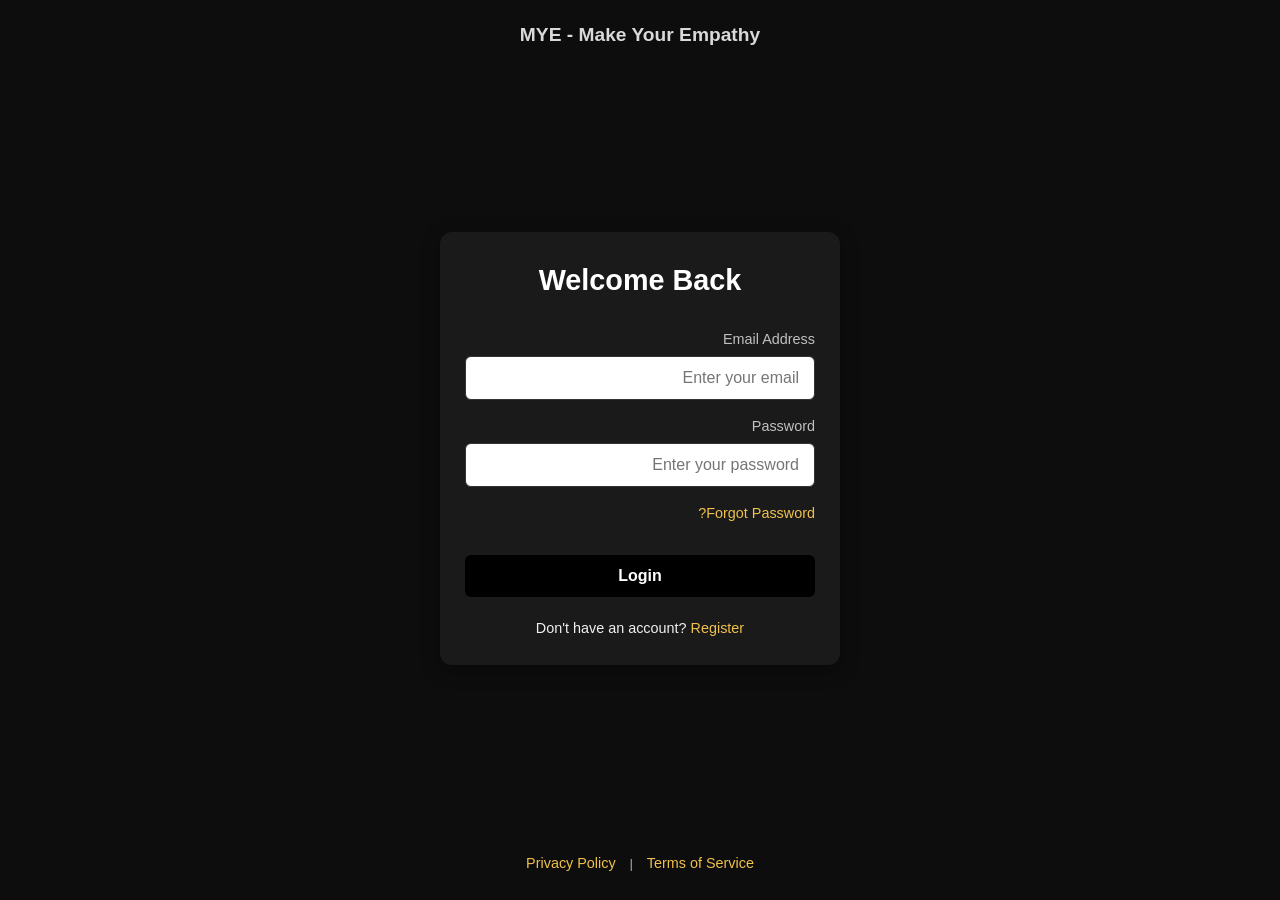
==== login.html @ 3ac2aa5a "initial commit of Login and matches pages" ====
<!DOCTYPE html>
<html lang="ar" dir="rtl">
  <head>
    <meta charset="UTF-8" />
    <meta name="viewport" content="width=device-width, initial-scale=1.0" />
    <title>تسجيل الدخول - MYE</title>
    <link rel="stylesheet" href="style.css" />
  </head>
  <body>
    <header class="page-header">
      <span>MYE - Make Your Empathy</span>
    </header>

    <main class="main-content">
      <div class="auth-container">
        <h2>Welcome Back</h2>
        <form action="#" method="POST">
          <div class="form-group">
            <label for="email">Email Address</label>
            <input
              type="email"
              id="email"
              class="form-control"
              placeholder="Enter your email"
              required
            />
          </div>
          <div class="form-group">
            <label for="password">Password</label>
            <input
              type="password"
              id="password"
              class="form-control"
              placeholder="Enter your password"
              required
            />
          </div>

          <div class="auth-links">
            <a href="#">Forgot Password?</a>
          </div>

          <button type="button" class="btn-primary" onclick="window.location.href='profile.html'">Login</button>
        </form>

        <p class="auth-link">
          Don't have an account? <a href="register.html">Register</a>
        </p>
      </div>
    </main>

    <footer class="page-footer">
      <a href="#">Privacy Policy</a> |
      <a href="#">Terms of Service</a>
    </footer>
  </body>
</html>
---- style.css ----
* {
  margin: 0;
  padding: 0;
  box-sizing: border-box;
}

body {
  font-family: -apple-system, BlinkMacSystemFont, "Segoe UI", Roboto, Arial,
    sans-serif;
  background-color: #0d0d0d;
  color: #f0f0f0;
  display: flex;
  flex-direction: column;
  min-height: 100vh; 
  line-height: 1.6;
}

.page-header {
  padding: 20px;
  text-align: center;
  font-size: 1.2rem;
  font-weight: bold;
  opacity: 0.9;
}

.main-content {
  flex-grow: 1; 
  display: flex;
  justify-content: center;
  align-items: center;
  padding: 20px; 
}

.auth-container {
  background-color: #1a1a1a;
  padding: 25px;
  border-radius: 12px;
  box-shadow: 0 5px 20px rgba(0, 0, 0, 0.3);
  width: 100%; 
  max-width: 400px; 
}

.auth-container h2 {
  text-align: center;
  font-size: 1.8rem;
  margin-bottom: 25px;
  color: #ffffff;
}

.form-group {
  margin-bottom: 15px;
}

.form-group label {
  display: block;
  margin-bottom: 5px;
  font-size: 0.9rem;
  font-weight: 500;
  color: #c0c0c0;
}

.form-control {
  width: 100%;
  padding: 12px 15px;
  font-size: 1rem;
  background-color: #ffffff;
  border: 1px solid #333;
  border-radius: 6px;
  color: #0d0d0d;
}

.form-control:focus {
  outline: none;
  border-color: #f0c14b; 
  box-shadow: 0 0 0 3px rgba(240, 193, 75, 0.2);
}

.btn-primary {
  width: 100%;
  padding: 12px;
  background-color: #000000;
  color: #ffffff;
  border: none;
  border-radius: 6px;
  font-size: 1rem;
  font-weight: bold;
  cursor: pointer;
  transition: background-color 0.2s ease, transform 0.1s ease;
  margin-top: 10px;
}

.btn-primary:hover {
  background-color: #333;
}

.btn-primary:active {
  transform: scale(0.98); 
}

.auth-links {
  display: flex;
  justify-content: space-between;
  align-items: center;
  margin-top: 15px;
  margin-bottom: 20px;
}

.auth-links a,
.auth-link a,
.page-footer a {
  color: #f0c14b; 
  text-decoration: none;
  font-size: 0.9rem;
}

.auth-links a:hover,
.auth-link a:hover,
.page-footer a:hover {
  text-decoration: underline;
}

.auth-link {
  text-align: center;
  margin-top: 20px;
  font-size: 0.9rem;
}

.page-footer {
  text-align: center;
  padding: 25px 20px;
  width: 100%;
  font-size: 0.85rem;
  color: #aaa;
}

.page-footer a {
  margin: 0 10px;
}
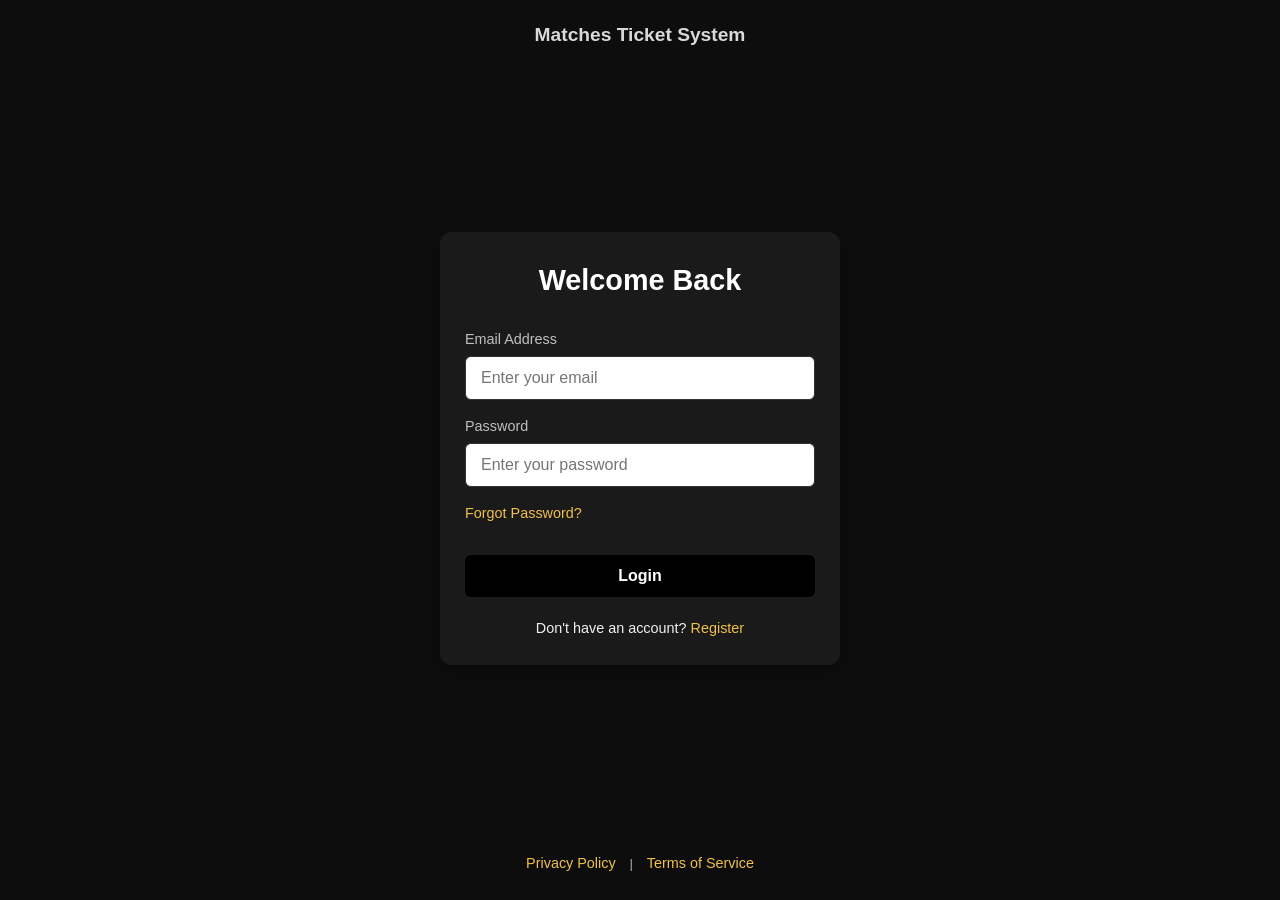
==== commit 8fef4e6e: "Modifications - Unify language to be EN leaving localization for later - Properly link the pages - F" ====
--- a/login.html
+++ b/login.html
@@ -1,57 +1,48 @@
 <!DOCTYPE html>
-<html lang="ar" dir="rtl">
-  <head>
-    <meta charset="UTF-8" />
-    <meta name="viewport" content="width=device-width, initial-scale=1.0" />
-    <title>تسجيل الدخول - MYE</title>
-    <link rel="stylesheet" href="style.css" />
-  </head>
-  <body>
-    <header class="page-header">
-      <span>MYE - Make Your Empathy</span>
-    </header>
+<html>
 
-    <main class="main-content">
-      <div class="auth-container">
-        <h2>Welcome Back</h2>
-        <form action="#" method="POST">
-          <div class="form-group">
-            <label for="email">Email Address</label>
-            <input
-              type="email"
-              id="email"
-              class="form-control"
-              placeholder="Enter your email"
-              required
-            />
-          </div>
-          <div class="form-group">
-            <label for="password">Password</label>
-            <input
-              type="password"
-              id="password"
-              class="form-control"
-              placeholder="Enter your password"
-              required
-            />
-          </div>
+<head>
+  <meta charset="UTF-8" />
+  <meta name="viewport" content="width=device-width, initial-scale=1.0" />
+  <title>Login</title>
+  <link rel="stylesheet" href="style.css" />
+</head>
 
-          <div class="auth-links">
-            <a href="#">Forgot Password?</a>
-          </div>
+<body>
+  <header class="page-header">
+    <span>Matches Ticket System</span>
+  </header>
 
-          <button type="button" class="btn-primary" onclick="window.location.href='profile.html'">Login</button>
-        </form>
+  <main class="main-content">
+    <div class="auth-container">
+      <h2>Welcome Back</h2>
+      <form action="profile.html" method="POST">
+        <div class="form-group">
+          <label for="email">Email Address</label>
+          <input type="email" id="email" class="form-control" placeholder="Enter your email" required />
+        </div>
+        <div class="form-group">
+          <label for="password">Password</label>
+          <input type="password" id="password" class="form-control" placeholder="Enter your password" required />
+        </div>
 
-        <p class="auth-link">
-          Don't have an account? <a href="register.html">Register</a>
-        </p>
-      </div>
-    </main>
+        <div class="auth-links">
+          <a href="#">Forgot Password?</a>
+        </div>
 
-    <footer class="page-footer">
-      <a href="#">Privacy Policy</a> |
-      <a href="#">Terms of Service</a>
-    </footer>
-  </body>
-</html>
+        <button type="submit" class="btn-primary">Login</button>
+      </form>
+
+      <p class="auth-link">
+        Don't have an account? <a href="register.html">Register</a>
+      </p>
+    </div>
+  </main>
+
+  <footer class="page-footer">
+    <a href="#">Privacy Policy</a> |
+    <a href="#">Terms of Service</a>
+  </footer>
+</body>
+
+</html>
--- a/style.css
+++ b/style.css
@@ -11,7 +11,7 @@
   color: #f0f0f0;
   display: flex;
   flex-direction: column;
-  min-height: 100vh; 
+  min-height: 100vh;
   line-height: 1.6;
 }
 
@@ -24,11 +24,11 @@
 }
 
 .main-content {
-  flex-grow: 1; 
+  flex-grow: 1;
   display: flex;
   justify-content: center;
   align-items: center;
-  padding: 20px; 
+  padding: 20px;
 }
 
 .auth-container {
@@ -36,8 +36,8 @@
   padding: 25px;
   border-radius: 12px;
   box-shadow: 0 5px 20px rgba(0, 0, 0, 0.3);
-  width: 100%; 
-  max-width: 400px; 
+  width: 100%;
+  max-width: 400px;
 }
 
 .auth-container h2 {
@@ -71,7 +71,7 @@
 
 .form-control:focus {
   outline: none;
-  border-color: #f0c14b; 
+  border-color: #f0c14b;
   box-shadow: 0 0 0 3px rgba(240, 193, 75, 0.2);
 }
 
@@ -94,7 +94,7 @@
 }
 
 .btn-primary:active {
-  transform: scale(0.98); 
+  transform: scale(0.98);
 }
 
 .auth-links {
@@ -108,7 +108,7 @@
 .auth-links a,
 .auth-link a,
 .page-footer a {
-  color: #f0c14b; 
+  color: #f0c14b;
   text-decoration: none;
   font-size: 0.9rem;
 }
@@ -135,4 +135,4 @@
 
 .page-footer a {
   margin: 0 10px;
-}
+}
